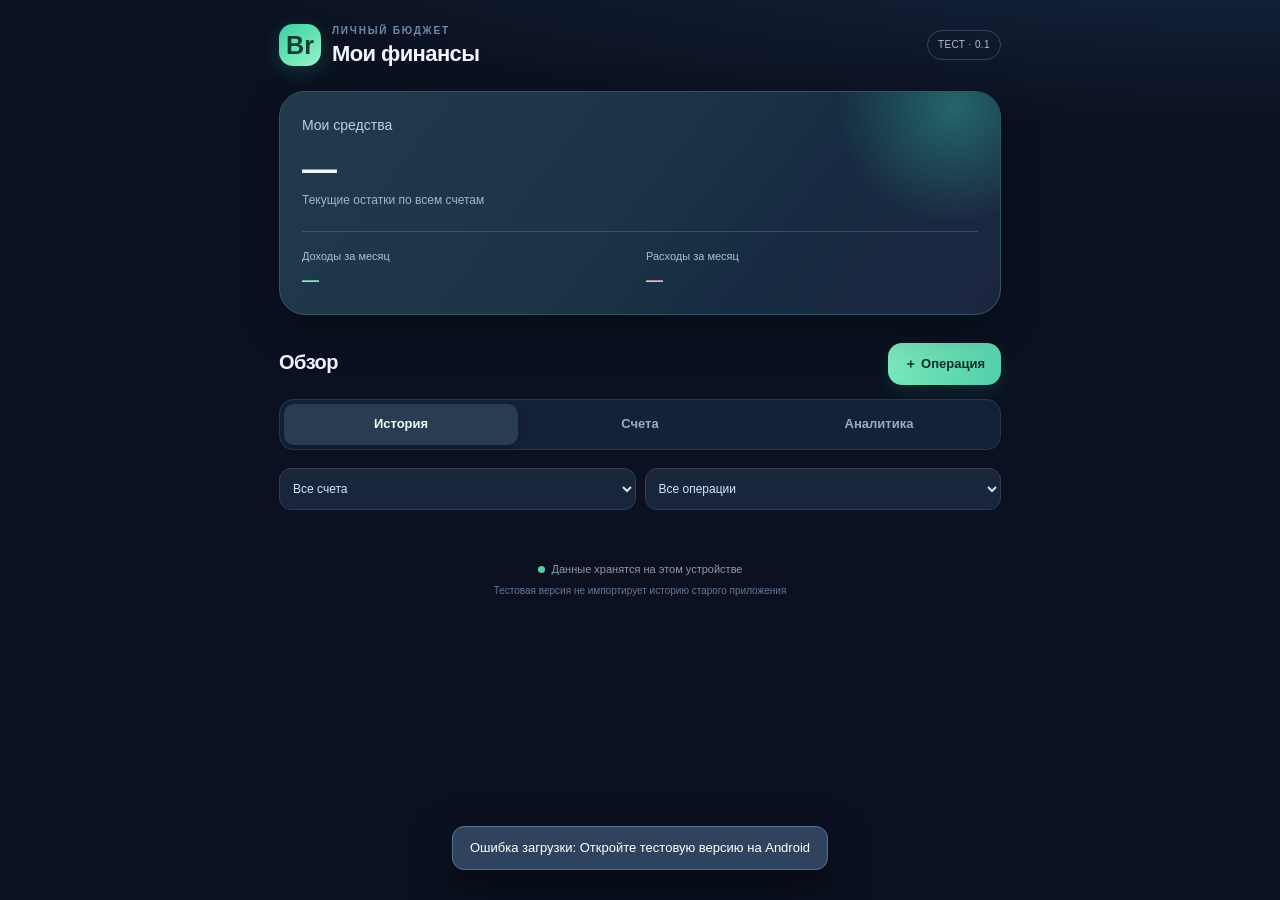
==== rebuild/android/app/src/main/assets/index.html @ 3e814161 "ui: use BYN-appropriate Br mark instead of ruble sign" ====
<!doctype html>
<html lang="ru">
<head>
  <meta charset="utf-8">
  <meta name="viewport" content="width=device-width, initial-scale=1, viewport-fit=cover">
  <meta name="theme-color" content="#0b1121">
  <meta http-equiv="Content-Security-Policy"
        content="default-src 'none'; script-src 'self'; style-src 'self'; img-src 'self' data:; connect-src 'none'; frame-src 'none'; form-action 'none'; base-uri 'none'">
  <title>Мои финансы</title>
  <link rel="stylesheet" href="./styles.css">
  <script src="./app.js" defer></script>
</head>
<body>
  <div class="app">
    <header class="topbar">
      <div class="brand">
        <div class="brand-mark">Br</div>
        <div><div class="eyebrow">ЛИЧНЫЙ БЮДЖЕТ</div><h1>Мои финансы</h1></div>
      </div>
      <div class="preview">ТЕСТ · 0.1</div>
    </header>

    <main>
      <section class="hero" aria-label="Состояние счетов">
        <div class="hero-glow"></div>
        <div class="hero-title">Мои средства</div>
        <div id="heroBalances" class="hero-balance">—</div>
        <div class="hero-caption">Текущие остатки по всем счетам</div>
        <div class="hero-line"></div>
        <div class="hero-metrics">
          <div><span>Доходы за месяц</span><strong id="monthlyIncome">—</strong></div>
          <div><span>Расходы за месяц</span><strong id="monthlyExpense">—</strong></div>
        </div>
      </section>

      <section class="section-menu">
        <div>
          <div class="small-title">Обзор</div>
          <div id="monthLabel" class="subtitle"></div>
        </div>
        <button id="newTransaction" class="primary-button" type="button">＋ Операция</button>
      </section>

      <nav class="tabs" aria-label="Разделы приложения">
        <button class="tab active" data-tab="history" type="button">История</button>
        <button class="tab" data-tab="accounts" type="button">Счета</button>
        <button class="tab" data-tab="analytics" type="button">Аналитика</button>
      </nav>

      <section class="panel" id="history" aria-label="История операций">
        <div class="filter-toolbar">
          <label class="sr-only" for="accountFilter">Счёт</label>
          <select id="accountFilter" class="filter-select"><option value="">Все счета</option></select>
          <label class="sr-only" for="kindFilter">Тип операции</label>
          <select id="kindFilter" class="filter-select">
            <option value="">Все операции</option>
            <option value="expense">Расходы</option>
            <option value="income">Доходы</option>
            <option value="transfer">Переводы</option>
          </select>
        </div>
        <div id="historyList" class="entries"></div>
      </section>

      <section class="panel hidden" id="accounts" aria-label="Мои счета">
        <div class="panel-heading">
          <h2>Счета и кошельки</h2>
          <button class="text-button" id="newAccount" type="button">＋ Добавить</button>
        </div>
        <div id="accountList" class="account-list"></div>
        <div class="backup-panel">
          <h3>Резервная копия</h3>
          <p>Экспорт сохраняет счета, историю, удалённые записи и журнал уведомлений в отдельный файл. Восстановление допускается только в пустую тестовую базу.</p>
          <div class="backup-buttons">
            <button id="exportBackup" type="button">↥ Сохранить JSON</button>
            <button id="importBackup" type="button">↧ Восстановить</button>
          </div>
        </div>
      </section>

      <section class="panel hidden" id="analytics" aria-label="Аналитика">
        <div class="panel-heading"><h2>Расходы по категориям</h2><span class="subtitle">Текущий месяц</span></div>
        <div id="analyticsList" class="analytics-list"></div>
        <div class="privacy-note">Расчёты ведутся отдельно для каждой валюты. Внутренние переводы не считаются доходами или расходами.</div>
      </section>
    </main>

    <footer class="footer">
      <span class="footer-dot"></span> Данные хранятся на этом устройстве
      <span class="footer-note">Тестовая версия не импортирует историю старого приложения</span>
    </footer>
  </div>

  <dialog id="accountDialog" class="sheet">
    <form id="accountForm" class="sheet-form">
      <div class="dialog-head"><h2>Новый счёт</h2><button type="button" class="dismiss" data-close="accountDialog" aria-label="Закрыть">×</button></div>
      <label for="accountName">Название</label>
      <input id="accountName" name="name" placeholder="Например, Альфа-Банк" maxlength="60" required autocomplete="off">
      <label for="accountCurrency">Валюта</label>
      <select id="accountCurrency" name="currency"><option value="BYN">BYN · Белорусский рубль</option><option value="USD">USD · Доллар США</option><option value="EUR">EUR · Евро</option></select>
      <label for="accountInitialBalance">Начальный остаток</label>
      <input id="accountInitialBalance" name="balance" inputmode="decimal" value="0,00" required>
      <p class="form-help">Это сумма на счёте в момент начала учёта. Позже остаток меняется операциями.</p>
      <button class="save-button" type="submit">Создать счёт</button>
    </form>
  </dialog>

  <dialog id="transactionDialog" class="sheet">
    <form id="transactionForm" class="sheet-form">
      <div class="dialog-head"><h2 id="transactionDialogTitle">Новая операция</h2><button type="button" class="dismiss" data-close="transactionDialog" aria-label="Закрыть">×</button></div>
      <div class="segmented" aria-label="Тип операции">
        <button class="type-option selected" data-kind="expense" type="button">Расход</button>
        <button class="type-option" data-kind="income" type="button">Доход</button>
        <button class="type-option" data-kind="transfer" type="button">Перевод</button>
      </div>
      <label for="txAmount">Сумма</label>
      <input id="txAmount" placeholder="0,00" inputmode="decimal" required>
      <div id="singleAccountGroup">
        <label for="txAccount">Счёт</label>
        <select id="txAccount"></select>
      </div>
      <div id="transferGroups" class="hidden">
        <label for="txFrom">Откуда</label>
        <select id="txFrom"></select>
        <label for="txTo">Куда</label>
        <select id="txTo"></select>
      </div>
      <div id="categoryGroup">
        <label for="txCategory">Категория</label>
        <input id="txCategory" maxlength="60" placeholder="Например, Продукты" list="categorySuggestions">
        <datalist id="categorySuggestions">
          <option value="Продукты"></option><option value="Кафе и рестораны"></option>
          <option value="Транспорт"></option><option value="Покупки"></option>
          <option value="Здоровье"></option><option value="Дом"></option>
          <option value="Зарплата"></option><option value="Прочее"></option>
        </datalist>
      </div>
      <label for="txDate">Дата и время</label>
      <input id="txDate" type="datetime-local" required>
      <label for="txNote">Комментарий</label>
      <input id="txNote" maxlength="250" placeholder="Необязательно">
      <button class="save-button" type="submit">Сохранить операцию</button>
      <button id="deleteTransaction" class="danger-button hidden" type="button">Удалить операцию</button>
    </form>
  </dialog>

  <div id="toast" class="toast hidden" role="status"></div>
</body>
</html>
---- rebuild/android/app/src/main/assets/styles.css ----
:root{color-scheme:dark;--bg:#0b1121;--panel:#121d33;--panel-2:#17233b;--stroke:#2a3852;--text:#f1f5ff;--muted:#91a2bf;--accent:#82f0c3;--accent-2:#42c9a6;--red:#ff8896;--blue:#8bb3ff}
*{box-sizing:border-box}
html{min-height:100%;background:var(--bg)}
body{margin:0;color:var(--text);background:radial-gradient(ellipse 90% 22% at 100% -8%,rgba(51,99,151,.28),transparent),var(--bg);font-family:-apple-system,BlinkMacSystemFont,Roboto,'Segoe UI',Arial,sans-serif;line-height:1.4}
button,input,select{font:inherit}
button{cursor:pointer}
button:active{transform:scale(.985)}
.app{max-width:760px;min-height:100vh;margin:0 auto;padding:24px 19px 38px}
.topbar{display:flex;justify-content:space-between;align-items:center;gap:10px;margin-bottom:25px}
.brand{display:flex;align-items:center;gap:11px}
.brand-mark{width:42px;height:42px;display:grid;place-items:center;border-radius:14px;background:linear-gradient(145deg,#39d0a2,#97f5c8);font-size:25px;color:#103d34;font-weight:900;box-shadow:0 5px 20px #2ce4b332}
.eyebrow{font-weight:800;color:#6e89a9;font-size:10px;letter-spacing:1.8px}
h1{font-size:22px;line-height:1.15;letter-spacing:-.6px;margin:3px 0 0;font-weight:800}
.preview{border:1px solid #34435c;border-radius:30px;padding:7px 10px;color:#adbed8;font-size:10px;letter-spacing:.4px;white-space:nowrap}
.hero{background:linear-gradient(128deg,#203a4c,#1d3448 47%,#162b41 70%,#1d2540);position:relative;border:1px solid #315663;border-radius:26px;overflow:hidden;padding:24px 22px 21px;box-shadow:0 16px 40px #0004}
.hero-glow{position:absolute;width:230px;height:230px;border-radius:50%;background:radial-gradient(circle,#36bfa668,transparent 72%);right:-70px;top:-100px;pointer-events:none}
.hero-title{font-size:14px;color:#bfcedd;position:relative}
.hero-balance{margin:12px 0 3px;font-size:35px;line-height:1.18;font-weight:820;letter-spacing:-1.5px;position:relative;overflow-wrap:anywhere}
.hero-balance .minor-currency{display:block;margin:7px 0;font-size:19px;letter-spacing:-.2px}
.hero-caption{font-size:12px;color:#9eb5ca}
.hero-line{height:1px;background:#5b78817a;margin:22px 0 17px}
.hero-metrics{display:grid;grid-template-columns:1fr 1fr;gap:12px}
.hero-metrics div{display:flex;flex-direction:column;gap:5px;min-width:0}
.hero-metrics span{font-size:11px;color:#acc1d0}
.hero-metrics strong{font-size:17px;font-weight:800;overflow-wrap:anywhere}
.hero-metrics div:first-child strong{color:var(--accent)}
.hero-metrics div:last-child strong{color:#ffb2b6}
.section-menu{display:flex;align-items:center;justify-content:space-between;gap:15px;margin-top:28px;margin-bottom:14px}
.small-title{font-size:20px;letter-spacing:-.5px;font-weight:800}
.subtitle{font-size:12px;color:var(--muted);margin-top:4px}
.primary-button,.save-button{border:0;border-radius:14px;background:linear-gradient(125deg,#80ebbf,#4fcfa9);color:#092d2a;font-weight:850;padding:12px 16px;box-shadow:0 6px 15px #22bb9425}
.primary-button{white-space:nowrap;font-size:13px}
.tabs{display:grid;grid-template-columns:repeat(3,1fr);gap:5px;padding:4px;background:#152136;border:1px solid #273650;border-radius:14px;margin-bottom:18px}
.tab{background:transparent;border:0;border-radius:10px;color:#99abc5;font-size:13px;padding:11px 5px;font-weight:700}
.tab.active{background:#293c51;color:#eafff7;box-shadow:0 3px 9px #0003}
.panel{animation:fadeIn .15s ease}
@keyframes fadeIn{from{opacity:.65;transform:translateY(4px)}to{opacity:1;transform:translateY(0)}}
.filter-toolbar{display:grid;grid-template-columns:1fr 1fr;gap:9px;margin-bottom:14px}
.filter-select{width:100%;background:#18253b;color:#d8e4f6;border:1px solid #2f3e56;border-radius:12px;font-size:12px;padding:12px 9px}
.entries{display:flex;flex-direction:column;gap:8px}
.date-heading{margin:19px 0 7px;display:flex;justify-content:space-between;align-items:center;color:#91a5c0;font-size:12px;font-weight:700}
.date-heading:first-child{margin-top:4px}
.entry,.account-card{background:var(--panel);border:1px solid #263651;border-radius:16px;display:flex;align-items:center;gap:12px;padding:13px 12px}
.entry{text-align:left;color:inherit;width:100%}
.entry-icon,.account-icon{display:grid;place-items:center;flex:0 0 40px;width:40px;height:40px;background:#233a4b;color:#9be4cb;border-radius:13px;font-size:19px}
.entry-icon.income{color:#8de6b4;background:#1d453e}
.entry-icon.expense{color:#f3a1a5;background:#493039}
.entry-icon.transfer{color:#a9bafe;background:#293858}
.entry-text{flex:1;min-width:0}
.entry-title{font-size:13px;font-weight:780;white-space:nowrap;text-overflow:ellipsis;overflow:hidden}
.entry-subtitle{font-size:11px;color:var(--muted);margin-top:4px;white-space:nowrap;overflow:hidden;text-overflow:ellipsis}
.entry-money{font-weight:800;font-size:13px;white-space:nowrap}
.entry-money.expense{color:#feb5b7}
.entry-money.income{color:#8df0c2}
.entry-money.transfer{color:#b1ccff}
.panel-heading{display:flex;align-items:center;justify-content:space-between;gap:10px;margin-bottom:13px}
.panel-heading h2{font-size:18px;letter-spacing:-.2px;margin:0}
.text-button{background:transparent;color:var(--accent);font-weight:750;font-size:13px;border:0;padding:8px 0}
.account-list{display:flex;flex-direction:column;gap:10px}
.account-card{padding:18px 14px}
.account-icon{background:linear-gradient(130deg,#1e6762,#27516c);color:#b3ffed}
.account-info{flex:1}
.account-name{font-size:14px;font-weight:750}
.account-currency{color:var(--muted);font-size:11px;margin-top:4px}
.account-balance{font-weight:850;font-size:15px;white-space:nowrap}
.empty{border:1px dashed #3a4c67;background:#121e32;border-radius:18px;padding:30px 21px;text-align:center;color:#aabbd3}
.empty-art{font-size:36px;margin-bottom:10px}
.empty h3{margin:0 0 8px;color:#e4edfc;font-size:15px}
.empty p{font-size:12px;line-height:1.6;max-width:320px;margin:0 auto 15px}
.empty button{background:#27453e;color:#9ef0cc;border:1px solid #346357;border-radius:11px;padding:10px 17px;font-weight:700}
.category-block{background:#131e34;border:1px solid #2b3b55;border-radius:14px;margin:9px 0;padding:14px}
.category-head{display:flex;justify-content:space-between;align-items:center;font-size:13px;gap:8px;margin-bottom:10px}
.category-head strong{white-space:nowrap}
.bar-track{height:7px;border-radius:6px;background:#243348;overflow:hidden}
.bar-fill{height:100%;background:linear-gradient(90deg,#63d1be,#8addec);border-radius:6px}
.analytics-list{min-height:40px}
.privacy-note{font-size:12px;color:#8fa3c2;line-height:1.6;margin:18px 2px}
.footer{display:flex;justify-content:center;align-items:center;flex-wrap:wrap;gap:7px;margin:38px auto 0;padding-bottom:12px;font-size:11px;color:#88a09f;text-align:center}
.footer-dot{width:7px;height:7px;border-radius:50%;background:#5bcba2}
.footer-note{display:block;flex-basis:100%;color:#617794;font-size:10px}
.hidden{display:none!important}
.sr-only{position:absolute;width:1px;height:1px;overflow:hidden;clip:rect(0,0,0,0);white-space:nowrap}
.sheet{width:min(calc(100% - 26px),520px);max-height:calc(100dvh - 45px);margin:auto;padding:0;border:1px solid #3b5366;border-radius:23px;background:#142239;color:#f1f5ff;box-shadow:0 24px 90px #000a;overflow-y:auto}
.sheet::backdrop{background:#010813c9;backdrop-filter:blur(5px)}
.sheet-form{display:flex;flex-direction:column;gap:10px;padding:22px 20px 25px}
.dialog-head{display:flex;justify-content:space-between;align-items:center;gap:12px;margin-bottom:9px}
.dialog-head h2{font-size:19px;margin:0}
.dismiss{height:30px;width:30px;border:1px solid #3a5068;color:#c2d6ec;background:#24364b;border-radius:9px;font-size:22px;line-height:24px}
.sheet label{font-size:12px;color:#adc3d9;font-weight:700;margin-top:6px}
.sheet input,.sheet select{background:#1c2d44;border:1px solid #39516d;border-radius:12px;padding:13px;color:#f6fbff;outline:none;width:100%;min-height:45px}
.sheet input:focus,.sheet select:focus{border-color:#6bcfac}
.sheet input::placeholder{color:#758ba5}
.form-help{color:#8ca6bf;font-size:11px;line-height:1.5;margin:0 0 3px}
.save-button{min-height:47px;margin-top:14px}
.segmented{display:grid;grid-template-columns:repeat(3,1fr);gap:4px;border-radius:12px;background:#0d1b31;padding:4px}
.type-option{color:#95a7c0;border:0;background:transparent;padding:11px 4px;border-radius:9px;font-size:13px;font-weight:700}
.type-option.selected{background:#315b59;color:#aeffe0}
.danger-button{border:1px solid #87434c;background:transparent;color:#ffabb5;border-radius:12px;min-height:44px;margin-top:3px}
.toast{position:fixed;bottom:30px;left:50%;transform:translateX(-50%);max-width:calc(100vw - 35px);background:#30435e;border:1px solid #56718e;color:white;padding:12px 17px;border-radius:12px;box-shadow:0 15px 40px #0008;font-size:13px;z-index:5;text-align:center}
@media(max-width:380px){.app{padding:18px 13px 30px}.hero{padding:19px 16px}.hero-balance{font-size:31px}.hero-metrics strong{font-size:14px}.entry{padding:12px 9px;gap:8px}.entry-icon{width:36px;flex-basis:36px}.entry-money{font-size:12px}}

/* Dynamic rows generated by app.js */
.account-row{display:flex;align-items:center;justify-content:space-between;gap:12px;background:var(--panel);border:1px solid #263651;border-radius:16px;padding:18px 15px;margin-bottom:10px}
.account-row>div{min-width:0}
.account-amount{font-size:15px;white-space:nowrap;color:#c4f7e4}
.entry>div:first-child{flex:1;min-width:0}
.entry>div:last-child{text-align:right;flex-shrink:0}
.entry-amount{font-size:13px;font-weight:800;white-space:nowrap}
.entry-amount.expense{color:#feb5b7}
.entry-amount.income{color:#8df0c2}
.entry-amount.transfer{color:#b1ccff}
.entry-time{font-size:10px;color:var(--muted);margin-top:4px}
.day-heading{color:#91a5c0;font-size:12px;font-weight:700;margin:18px 0 6px}
.analytics-row{display:flex;align-items:center;justify-content:space-between;gap:12px;background:#131e34;border:1px solid #2b3b55;border-radius:14px;margin:9px 0;padding:14px;font-size:13px}
.analytics-row strong{white-space:nowrap;color:#adf5db}

.backup-panel{border:1px solid #344c5c;background:linear-gradient(135deg,#182d3a,#172339);border-radius:17px;padding:18px;margin-top:19px}
.backup-panel h3{font-size:15px;margin:0 0 8px}
.backup-panel p{margin:0 0 14px;font-size:12px;line-height:1.55;color:#a5bad0}
.backup-buttons{display:grid;grid-template-columns:1fr 1fr;gap:8px}
.backup-buttons button{border:1px solid #3d7166;border-radius:11px;background:#244e48;color:#a5f2d8;font-weight:700;font-size:12px;padding:12px 6px}
.backup-buttons button:last-child{background:#243549;border-color:#3f5876;color:#b7d6f7}
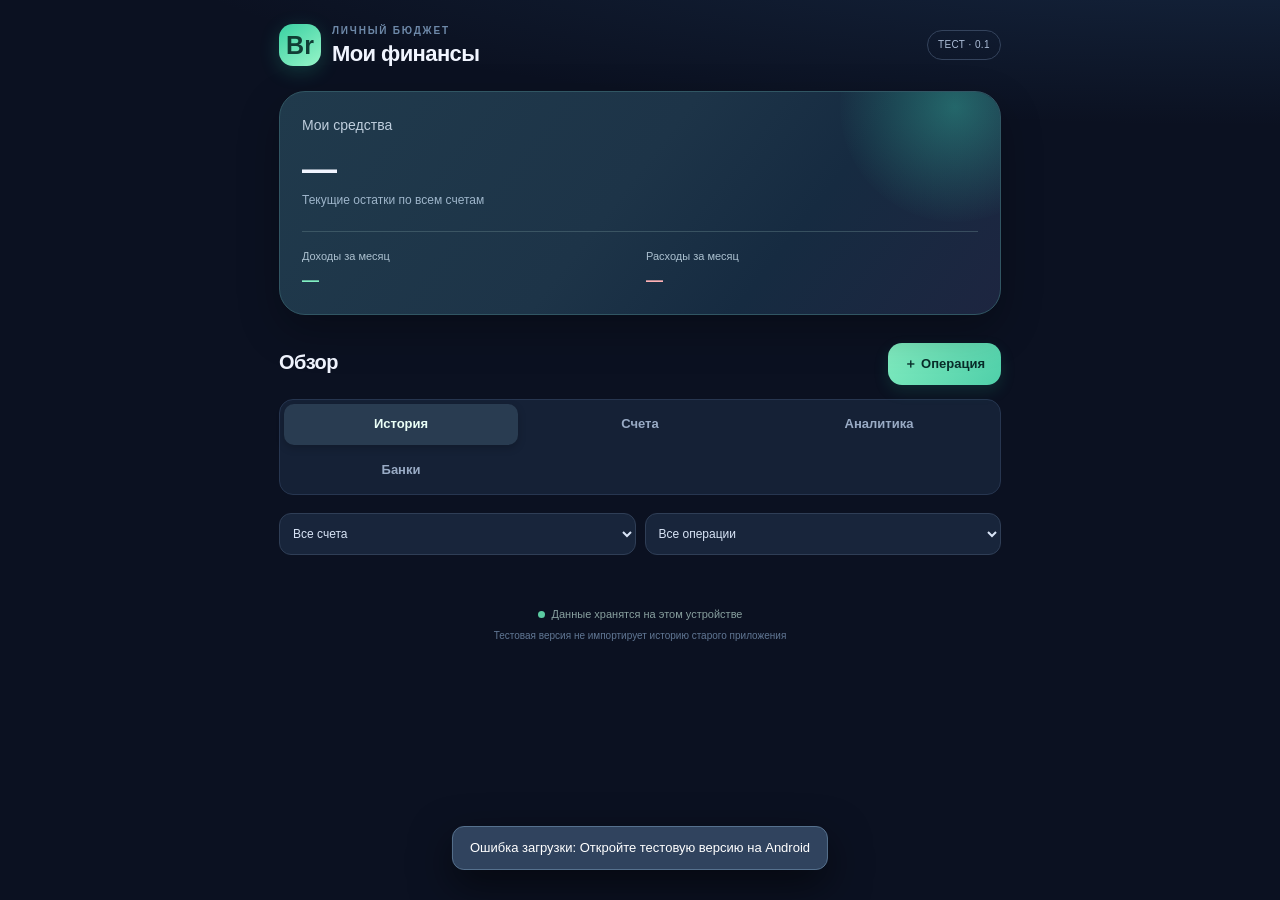
==== commit 58b81ab9: "ui: add opt-in bank notification inbox and review screen [skip ci]" ====
--- a/rebuild/android/app/src/main/assets/index.html
+++ b/rebuild/android/app/src/main/assets/index.html
@@ -45,6 +45,7 @@
         <button class="tab active" data-tab="history" type="button">История</button>
         <button class="tab" data-tab="accounts" type="button">Счета</button>
         <button class="tab" data-tab="analytics" type="button">Аналитика</button>
+        <button class="tab" data-tab="notifications" type="button">Банки <span id="notificationCount"></span></button>
       </nav>
 
       <section class="panel" id="history" aria-label="История операций">
@@ -83,6 +84,27 @@
         <div id="analyticsList" class="analytics-list"></div>
         <div class="privacy-note">Расчёты ведутся отдельно для каждой валюты. Внутренние переводы не считаются доходами или расходами.</div>
       </section>
+      <section class="panel hidden" id="notifications" aria-label="Банковские уведомления">
+        <div class="panel-heading">
+          <h2>Банковские уведомления</h2>
+          <button id="refreshNotifications" class="text-button" type="button">Обновить</button>
+        </div>
+        <div class="access-card">
+          <div class="access-status">
+            <span>Доступ к уведомлениям</span>
+            <strong id="notificationAccessState">Проверяем…</strong>
+          </div>
+          <p>Доступ выдаётся в настройках Android. Приложение сохраняет только сообщения об операциях из известных банковских приложений, не читает переписки и не отправляет данные в интернет.</p>
+          <button id="enableBankNotifications" type="button">Настроить доступ в Android</button>
+        </div>
+        <div class="inbox-header">
+          <h3>Требуют проверки</h3>
+          <span id="notificationInboxHint" class="subtitle"></span>
+        </div>
+        <div id="notificationList" class="notification-list"></div>
+        <p class="privacy-note">Сообщения не влияют на остатки, пока вы не создадите операцию вручную. При повторном получении одинакового события оно не создаёт вторую операцию.</p>
+      </section>
+
     </main>
 
     <footer class="footer">
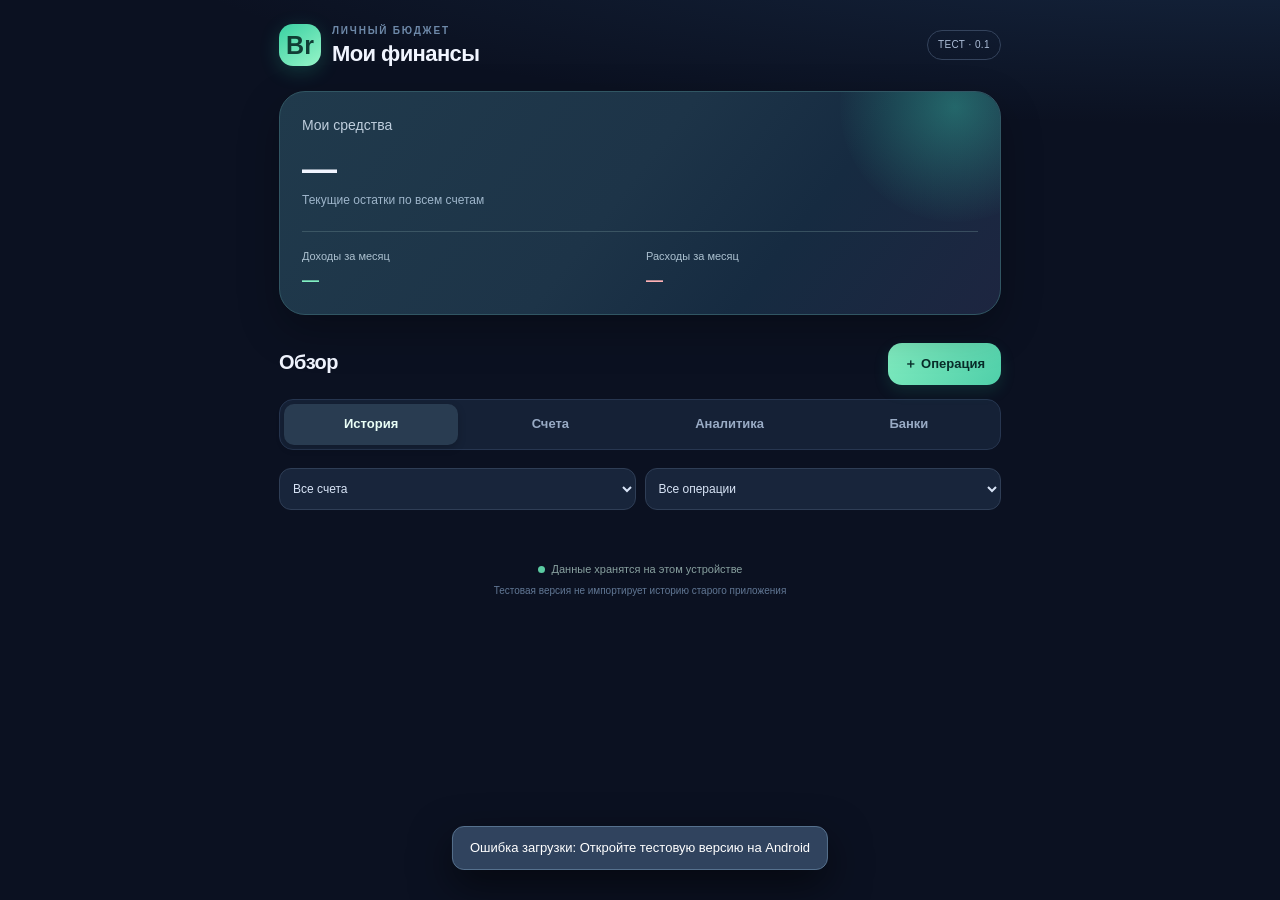
==== commit 53074f36: "docs: disclose plaintext bank data in exported backups [skip ci]" ====
--- a/rebuild/android/app/src/main/assets/index.html
+++ b/rebuild/android/app/src/main/assets/index.html
@@ -71,7 +71,7 @@
         <div id="accountList" class="account-list"></div>
         <div class="backup-panel">
           <h3>Резервная копия</h3>
-          <p>Экспорт сохраняет счета, историю, удалённые записи и журнал уведомлений в отдельный файл. Восстановление допускается только в пустую тестовую базу.</p>
+          <p>Экспорт сохраняет счета, историю, удалённые записи и журнал уведомлений в отдельный файл. Восстановление допускается только в пустую тестовую базу. JSON не зашифрован — храните файл в безопасном месте.</p>
           <div class="backup-buttons">
             <button id="exportBackup" type="button">↥ Сохранить JSON</button>
             <button id="importBackup" type="button">↧ Восстановить</button>
--- a/rebuild/android/app/src/main/assets/styles.css
+++ b/rebuild/android/app/src/main/assets/styles.css
@@ -30,7 +30,7 @@
 .subtitle{font-size:12px;color:var(--muted);margin-top:4px}
 .primary-button,.save-button{border:0;border-radius:14px;background:linear-gradient(125deg,#80ebbf,#4fcfa9);color:#092d2a;font-weight:850;padding:12px 16px;box-shadow:0 6px 15px #22bb9425}
 .primary-button{white-space:nowrap;font-size:13px}
-.tabs{display:grid;grid-template-columns:repeat(3,1fr);gap:5px;padding:4px;background:#152136;border:1px solid #273650;border-radius:14px;margin-bottom:18px}
+.tabs{display:grid;grid-template-columns:repeat(4,1fr);gap:5px;padding:4px;background:#152136;border:1px solid #273650;border-radius:14px;margin-bottom:18px}
 .tab{background:transparent;border:0;border-radius:10px;color:#99abc5;font-size:13px;padding:11px 5px;font-weight:700}
 .tab.active{background:#293c51;color:#eafff7;box-shadow:0 3px 9px #0003}
 .panel{animation:fadeIn .15s ease}
@@ -120,3 +120,24 @@
 .backup-buttons{display:grid;grid-template-columns:1fr 1fr;gap:8px}
 .backup-buttons button{border:1px solid #3d7166;border-radius:11px;background:#244e48;color:#a5f2d8;font-weight:700;font-size:12px;padding:12px 6px}
 .backup-buttons button:last-child{background:#243549;border-color:#3f5876;color:#b7d6f7}
+
+/* Bank notification inbox: raw messages are never auto-posted to balances. */
+.access-card{background:linear-gradient(130deg,#203546,#162940);border:1px solid #38606c;border-radius:17px;padding:17px;margin-bottom:23px}
+.access-status{display:flex;justify-content:space-between;gap:8px;align-items:center;font-size:13px}
+.access-status strong{color:#efacb5;font-size:12px}
+.access-status strong.access-ok{color:#87edc3}
+.access-card p{color:#adc1d2;font-size:12px;line-height:1.6;margin:12px 0}
+.access-card button{width:100%;border:1px solid #4d8e7d;background:#22594d;color:#b6ffe0;font-weight:800;border-radius:12px;padding:12px 8px}
+.inbox-header{display:flex;align-items:center;justify-content:space-between;margin:0 0 13px;gap:9px}
+.inbox-header h3{font-size:16px;letter-spacing:-.2px;margin:0}
+.notification-list{display:flex;flex-direction:column;gap:11px}
+.notification-card{border:1px solid #2b415d;border-radius:16px;background:#14233a;padding:16px}
+.notification-meta{display:flex;justify-content:space-between;gap:7px;color:#8fa9c5;font-size:11px;margin-bottom:9px}
+.notification-title{display:block;font-size:14px;color:#e2edf8;margin-bottom:7px}
+.notification-body{margin:0 0 14px;line-height:1.55;white-space:pre-wrap;overflow-wrap:anywhere;font-size:12px;color:#a7bdd5}
+.notification-actions{display:grid;grid-template-columns:1fr auto;gap:8px}
+.notification-actions button{border-radius:11px;padding:10px 11px;font-size:12px;font-weight:800}
+.notification-add{background:#245e4e;color:#a7ffdb;border:1px solid #3d8971}
+.notification-ignore{background:#26354b;color:#b0c6de;border:1px solid #39516e}
+#notificationCount{font-size:11px;color:#8bedc8}
+@media(max-width:380px){.tab{font-size:11px;padding:10px 1px}.notification-actions{grid-template-columns:1fr}.notification-actions button{width:100%}}
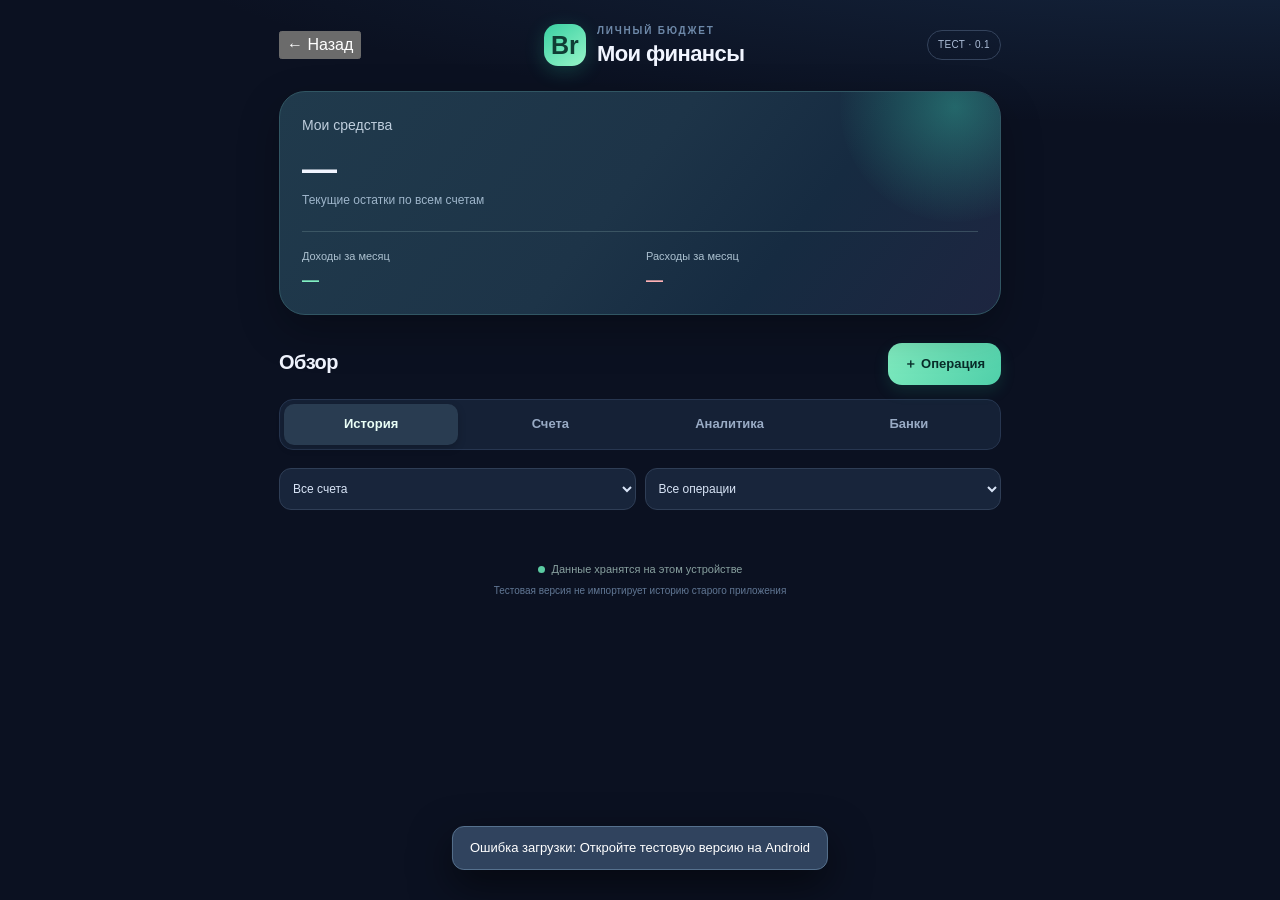
==== commit 00128563: "navigation: visible Back button without changing old installation [skip ci]" ====
--- a/rebuild/android/app/src/main/assets/index.html
+++ b/rebuild/android/app/src/main/assets/index.html
@@ -8,11 +8,13 @@
         content="default-src 'none'; script-src 'self'; style-src 'self'; img-src 'self' data:; connect-src 'none'; frame-src 'none'; form-action 'none'; base-uri 'none'">
   <title>Мои финансы</title>
   <link rel="stylesheet" href="./styles.css">
+  <script src="./money.js" defer></script>
   <script src="./app.js" defer></script>
 </head>
 <body>
   <div class="app">
     <header class="topbar">
+      <button id="appBack" class="app-back" type="button" aria-label="Назад">← Назад</button>
       <div class="brand">
         <div class="brand-mark">Br</div>
         <div><div class="eyebrow">ЛИЧНЫЙ БЮДЖЕТ</div><h1>Мои финансы</h1></div>
@@ -127,6 +129,19 @@
     </form>
   </dialog>
 
+  <dialog id="renameAccountDialog" class="sheet">
+    <form id="renameAccountForm" class="sheet-form">
+      <div class="dialog-head">
+        <h2>Название счёта</h2>
+        <button type="button" class="dismiss" data-close="renameAccountDialog" aria-label="Закрыть">×</button>
+      </div>
+      <label for="renameAccountName">Новое название</label>
+      <input id="renameAccountName" maxlength="60" required autocomplete="off">
+      <p class="form-help">Переименование не изменяет валюту, начальный остаток и историю операций.</p>
+      <button class="save-button" type="submit">Сохранить название</button>
+    </form>
+  </dialog>
+
   <dialog id="transactionDialog" class="sheet">
     <form id="transactionForm" class="sheet-form">
       <div class="dialog-head"><h2 id="transactionDialogTitle">Новая операция</h2><button type="button" class="dismiss" data-close="transactionDialog" aria-label="Закрыть">×</button></div>
@@ -135,11 +150,12 @@
         <button class="type-option" data-kind="income" type="button">Доход</button>
         <button class="type-option" data-kind="transfer" type="button">Перевод</button>
       </div>
+      <p id="txSuggestionNotice" class="suggestion-note hidden"></p>
       <label for="txAmount">Сумма</label>
       <input id="txAmount" placeholder="0,00" inputmode="decimal" required>
       <div id="singleAccountGroup">
         <label for="txAccount">Счёт</label>
-        <select id="txAccount"></select>
+        <select id="txAccount" required></select>
       </div>
       <div id="transferGroups" class="hidden">
         <label for="txFrom">Откуда</label>
--- a/rebuild/android/app/src/main/assets/styles.css
+++ b/rebuild/android/app/src/main/assets/styles.css
@@ -141,3 +141,12 @@
 .notification-ignore{background:#26354b;color:#b0c6de;border:1px solid #39516e}
 #notificationCount{font-size:11px;color:#8bedc8}
 @media(max-width:380px){.tab{font-size:11px;padding:10px 1px}.notification-actions{grid-template-columns:1fr}.notification-actions button{width:100%}}
+
+/* Recognition is a suggestion; the user explicitly reviews account and amount. */
+.notification-detected,.notification-unknown{font-size:12px;line-height:1.5;padding:10px 12px;border-radius:11px;margin-bottom:11px}
+.notification-detected{background:#1b4239;border:1px solid #39735a;color:#a6eec9}
+.notification-unknown{background:#3b3544;border:1px solid #66516a;color:#d0bfda}
+.suggestion-note{background:#203b43;border:1px solid #3f7375;color:#c1e9df;padding:11px 12px;border-radius:11px;font-size:12px;line-height:1.5;margin:6px 0 2px}
+
+.account-rename{background:transparent;border:1px solid #3d5970;border-radius:9px;padding:8px;color:#b0dbce;font-size:11px;font-weight:800;flex-shrink:0}
+@media(max-width:420px){.account-row{flex-wrap:wrap}.account-amount{margin-left:auto}.account-rename{flex-basis:100%;margin-top:5px}}
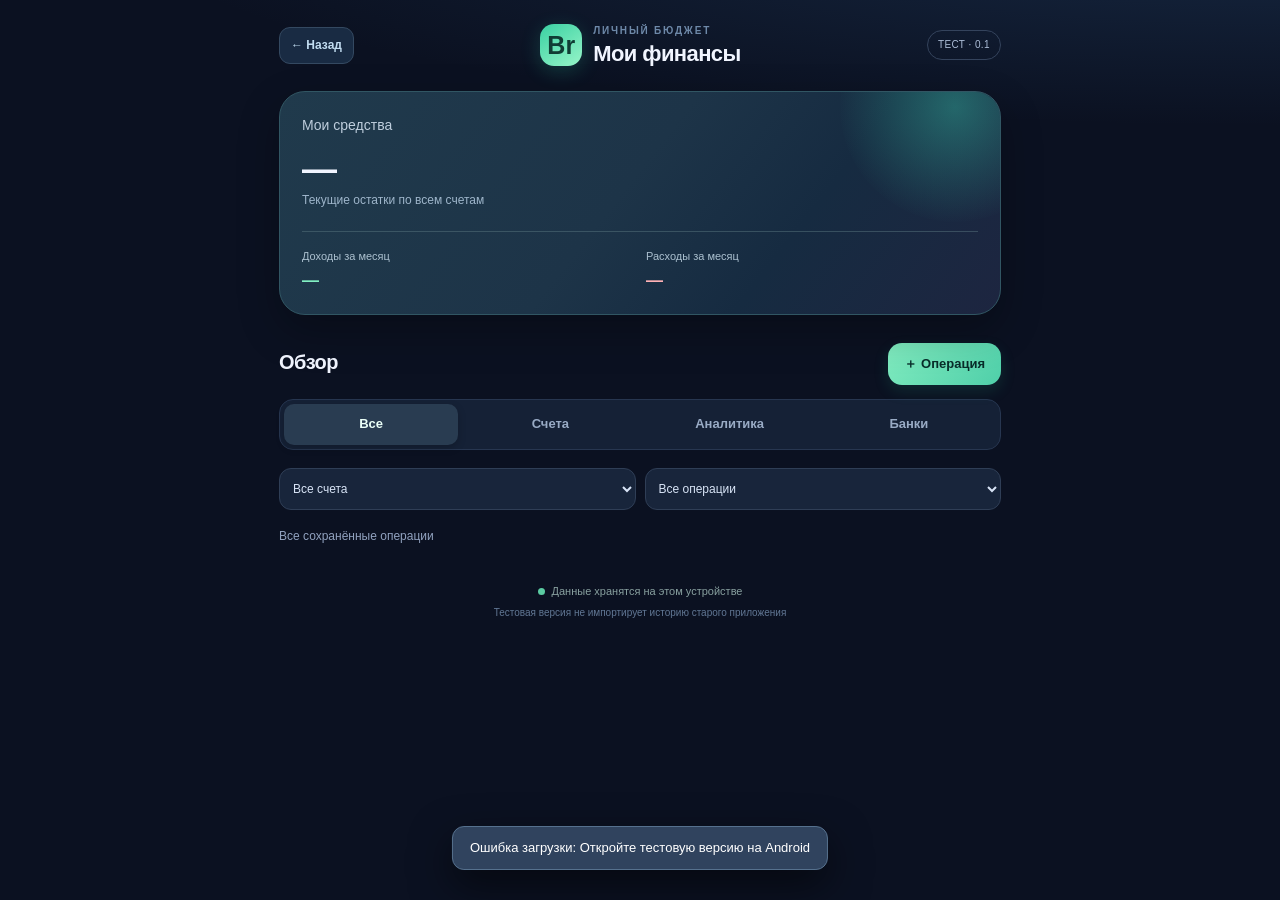
==== commit 5b9b77d7: "ui: restore All tab and explicit filter visibility [skip ci]" ====
--- a/rebuild/android/app/src/main/assets/index.html
+++ b/rebuild/android/app/src/main/assets/index.html
@@ -44,7 +44,7 @@
       </section>
 
       <nav class="tabs" aria-label="Разделы приложения">
-        <button class="tab active" data-tab="history" type="button">История</button>
+        <button class="tab active" data-tab="history" type="button">Все</button>
         <button class="tab" data-tab="accounts" type="button">Счета</button>
         <button class="tab" data-tab="analytics" type="button">Аналитика</button>
         <button class="tab" data-tab="notifications" type="button">Банки <span id="notificationCount"></span></button>
@@ -61,6 +61,10 @@
             <option value="income">Доходы</option>
             <option value="transfer">Переводы</option>
           </select>
+        </div>
+        <div class="history-filter-info">
+          <span id="historyFilterStatus" class="subtitle">Все сохранённые операции</span>
+          <button id="clearHistoryFilters" class="text-button hidden" type="button">Сбросить фильтры</button>
         </div>
         <div id="historyList" class="entries"></div>
       </section>
--- a/rebuild/android/app/src/main/assets/styles.css
+++ b/rebuild/android/app/src/main/assets/styles.css
@@ -150,3 +150,7 @@
 
 .account-rename{background:transparent;border:1px solid #3d5970;border-radius:9px;padding:8px;color:#b0dbce;font-size:11px;font-weight:800;flex-shrink:0}
 @media(max-width:420px){.account-row{flex-wrap:wrap}.account-amount{margin-left:auto}.account-rename{flex-basis:100%;margin-top:5px}}
+
+.app-back{font-size:12px;font-weight:700;color:#c2ddf1;border:1px solid #344961;background:#192b43;border-radius:11px;padding:9px 11px;flex-shrink:0}
+.app-back:focus-visible{outline:2px solid #86bbf2;outline-offset:2px}
+@media(max-width:400px){.app-back{padding:8px;font-size:11px}.brand .eyebrow{display:none}}
